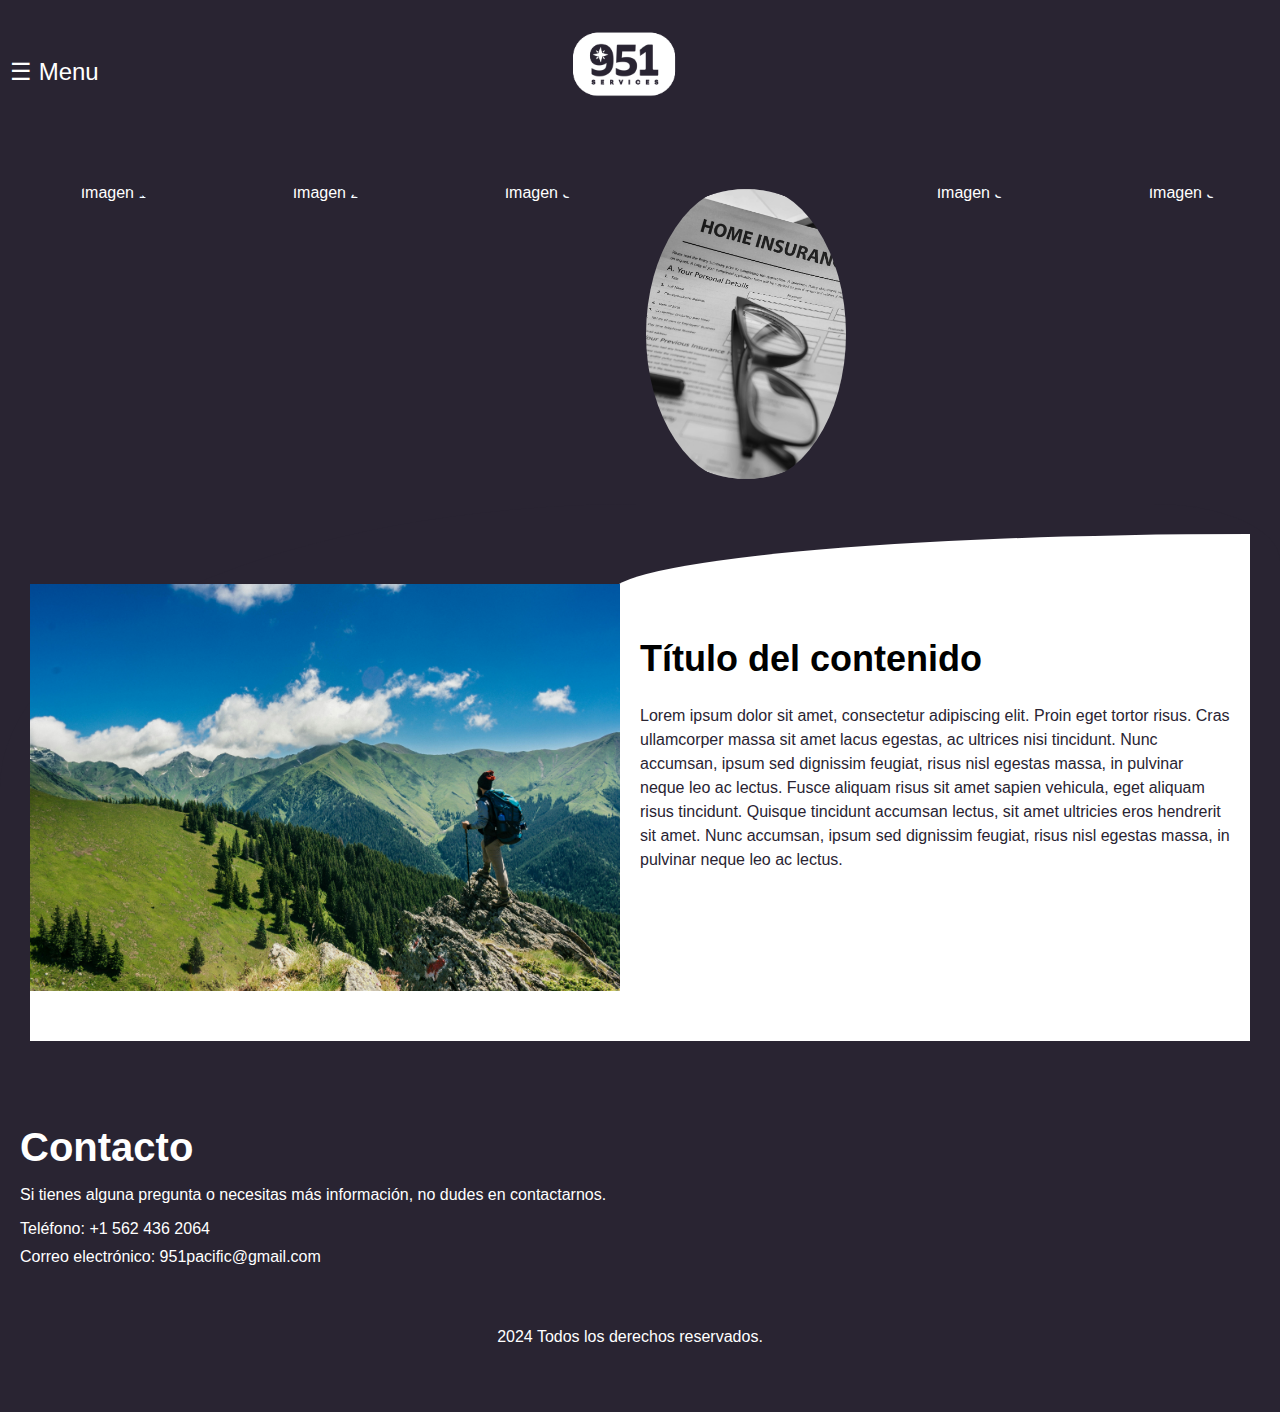
==== index.html @ cd7cbad3 "Add files via upload" ====
<!DOCTYPE html>
<html lang="es">
<head>
  <meta charset="UTF-8">
  <meta name="viewport" content="width=device-width, initial-scale=1.0">
  <title>951 Services</title>
  <link rel="stylesheet" href="/styles/style.css">
  <script src="https://kit.fontawesome.com/39e9c32a98.js" crossorigin="anonymous"></script>
</head>
<body>
    <header>
        <div class="menu-hamburguesa">
            <!-- Aquí va el menú hamburguesa -->
            <input type="checkbox" id="menu-toggle">
            <label for="menu-toggle" class="menu-icon">&#9776; Menu</label>
            <ul class="menu">
              <li><a href="aboutus.html">About us</a></li>
              <li><a href="services.html">Services</a></li>
              <li><a href="contact.html">Contact</a></li>
            </ul>
          </div>
        <a href="index.html">
          <img class="logo" src="/logos/completo.png" alt="Tu logo">
        </a>
        <div class="botones-derecha">
          <a href="mailto:951pacific@gmail.com" class="boton-correo">
            <i class="fa fa-envelope"></i>
          </a>
          <a href="tel:+15624362064" class="boton-llamada">
            <i class="fa fa-phone"></i>
          </a>
        </div>
      </header>

  <section class="servicios">
    
    <div class="slider-container">
        <div class="slider">
          <img src="img/byn/img (1).png" alt="Imagen 1" class="slider-img">
          <img src="img/byn/img (2).png" alt="Imagen 2" class="slider-img">
          <img src="img/byn/img (3).png" alt="Imagen 3" class="slider-img">
          <img src="img/byn/img (4).png" alt="Imagen 3" class="slider-img">
          <img src="img/byn/img (5).png" alt="Imagen 3" class="slider-img">
          <img src="img/byn/img (6).png" alt="Imagen 3" class="slider-img">
        </div>
      </div>
  </section>

  <section class="info">
    <div class="cuadro-blanco-arriba">
        <div class="contenedor">
            <div class="cuadro-izquierda-arriba">

              </div>
              <div class="cuadro-derecho-arriba">
                
              </div>
    </div>
    <div class="contenedor">
        <div class="cuadro-izquierda">
          <img src="img/Banner.jpg" alt="Imagen">
        </div>
        <div class="cuadro-derecho">
          <h1>Título del contenido</h1>
          <p>Lorem ipsum dolor sit amet, consectetur adipiscing elit. Proin eget tortor risus. Cras ullamcorper massa sit amet lacus egestas, ac ultrices nisi tincidunt. Nunc accumsan, ipsum sed dignissim feugiat, risus nisl egestas massa, in pulvinar neque leo ac lectus. Fusce aliquam risus sit amet sapien vehicula, eget aliquam risus tincidunt. Quisque tincidunt accumsan lectus, sit amet ultricies eros hendrerit sit amet. Nunc accumsan, ipsum sed dignissim feugiat, risus nisl egestas massa, in pulvinar neque leo ac lectus.</p>
        </div>
      </div>
      <div class="cuadro-blanco">
      </div>
  </section>

  <main>
    <section class="contacto">
      <h2>Contacto</h2>
      <p>Si tienes alguna pregunta o necesitas más información, no dudes en contactarnos.</p>
      <ul>
        <li><a href="#">Teléfono: +1 562 436 2064</a></li>
        <li><a href="#">Correo electrónico: 951pacific@gmail.com</a></li>
      </ul>
    </section>
    <div class="redes-sociales">
        <a href="https://www.facebook.com/tu_pagina_de_facebook"><i class="fa fa-facebook"></i></a>
        <a href="https://www.instagram.com/tu_usuario_de_instagram"><i class="fa fa-instagram"></i></a>
        <a href="https://twitter.com/tu_usuario_de_twitter"><i class="fa fa-twitter"></i></a>
      </div>
  </main>
  <footer>
    <p>2024 Todos los derechos reservados.</p>
  </footer>
  <script src="/js/script.js"></script>
</body>
</html>
---- styles/style.css ----
/* Estilos generales */
body {
  font-family: Arial, sans-serif;
  margin: 0;
  padding: 0;
  background-color: #292432;
}

header {
  background-color: #292432;
  color: #fff;
  padding: 10px;
  display: flex;
  justify-content: space-between;
  align-items: center;
  margin-top: -40px;
}

/* Menú hamburguesa */

.menu-hamburguesa {
  position: relative;
}

.menu-hamburguesa input[type="checkbox"] {
  display: none;
}

.menu-icon {
  display: block;
  font-size: 24px;
  cursor: pointer;
}

.menu {
  display: none;
  position: absolute;
  background-color: #292432;
  padding: 10px;
  list-style-type: none;
  border: 2px solid #ccc;
  border-radius: 20px;
}

.menu li {
  margin-bottom: 10px;
}

.menu li a {
  color: #fff;
  text-decoration: none;
}

.menu-hamburguesa input[type="checkbox"]:checked ~ .menu {
  display: block;
}

.lista-oculta {
  display: none;
  position: absolute;
  top: 50px;
  left: 0;
  background-color: #fff;
  width: 100%;
}

.boton-menu.activo + .lista-oculta {
  display: block;
}

/* Logo */
.logo {
  max-width: 200px;
  margin: 0 auto;
}

/* Botones derecha */
.botones-derecha {
  display: flex;
  align-items: center;
}

.boton-correo{
  display: inline-block;
  width: 40px;
  height: 40px;
  border-radius: 50%;
  background-size: contain;
  background-repeat: no-repeat;
  color: white;
  margin: 0 10px;
  text-align: center;
  transition: 0.3s ease-in-out;
}

.boton-llamada {
  display: inline-block;
  width: 40px;
  height: 40px;
  border-radius: 50%;
  background-size: contain;
  background-repeat: no-repeat;
  color: white;
  margin: 0 10px;
  text-align: center;
  transition: 0.3s ease-in-out;
}

.boton-correo:hover, .boton-llamada:hover {
  background-color: #ccc;
}

.fa {
  font-size: 20px;
}

/* Animaciones */
@keyframes menu-hamburguesa-abrir {
  0% {
    transform: translateX(-100%);
  }
  100% {
    transform: translateX(0);
  }
}

@keyframes menu-hamburguesa-cerrar {
  0% {
    transform: translateX(0);
  }
  100% {
    transform: translateX(-100%);
  }
}

@keyframes animacion-entrada {
    from {
      opacity: 0;
      transform: translateX(-100%);
    }
    to {
      opacity: 1;
      transform: translateX(0);
    }
  }

  .menu {
    animation: animacion-entrada 1s ease-in-out;
  }

  /* Multiservices IMG */

  .servicios {
    margin-bottom: 20px;
    color:white;
    text-align: center;
  }

  .slider-container {
    width: 100%;
    overflow: hidden;
  }
  
  .slider {
    display: flex;
    transition: transform 0.3s ease;
  }
  
  .slider-img {
    width: 200px;
    height: 300px;
    object-fit: cover;
    border-radius: 60%;
    margin: 0 10px;
  }

  /* Info */

  .contenedor {
    width: 100%;
    display: flex;
  }
  
  .cuadro-izquierda, .cuadro-derecho {
    width: 50%;
  }
  
  .cuadro-izquierda img {
    width: 100%;
    height: 105%;
    object-fit: cover;
    margin-top: -10px;
  }
  
  .cuadro-derecho {
    padding: 20px;
    background-color: white;
  }
  
  .cuadro-derecho h1 {
    font-size: 36px;
    color: 292432;
    font-weight: bold;
  }
  
  .cuadro-derecho p {
    font-size: 16px;
    color: #292432;
  }
  
  .cuadro-blanco {
    padding: 30px;
    background-color: white;
  }
  .cuadro-blanco-arriba{
    padding: 30px;
    background-color: #292432;
    border-radius: 50% 10% 0 0;
  }
  .cuadro-derecho-arriba{
    padding: 30px;
    background-color: white;
    border-radius: 100% 0% 0 0;
  }
  .cuadro-izquierda-arriba, .cuadro-derecho-arriba {
    width: 60%;
  }

  /* Personalización adicional */
  
  .cuadro-derecho h1 {
    font-family: Arial, sans-serif;
  }
  
  .cuadro-derecho p {
    line-height: 1.5;
  }
  
  /* Multiservices IMG */

  
  .contacto {
    background-color: #292432;
    padding: 20px;
    color: white;
  }
  
  .contacto h2 {
    font-size: 1.5em;
    margin-bottom: 10px;
    display: flex;
    font-size: 40px;
  }
  
  .contacto p {
    margin-bottom: 10px;
  }
  
  .contacto ul {
    list-style: none;
    padding: 0;
  }
  
  .contacto li {
    margin-bottom: 10px;
  }
  
  .contacto li a {
    color: white;
    text-decoration: none;
  }
  
  .contacto li a:hover {
    text-decoration: underline;
  }

  .redes-sociales {
    float: right;
    margin-top: 20px;
  }
  
  .redes-sociales a {
    margin-right: 10px;
    color: white;
    font-size: 18px;
  }
  
  .redes-sociales a:hover {
    color: #999999;
  }
  
  footer {
    background-color: #292432;
    color: #fff;
    padding: 10px;
    text-align: center;
  }
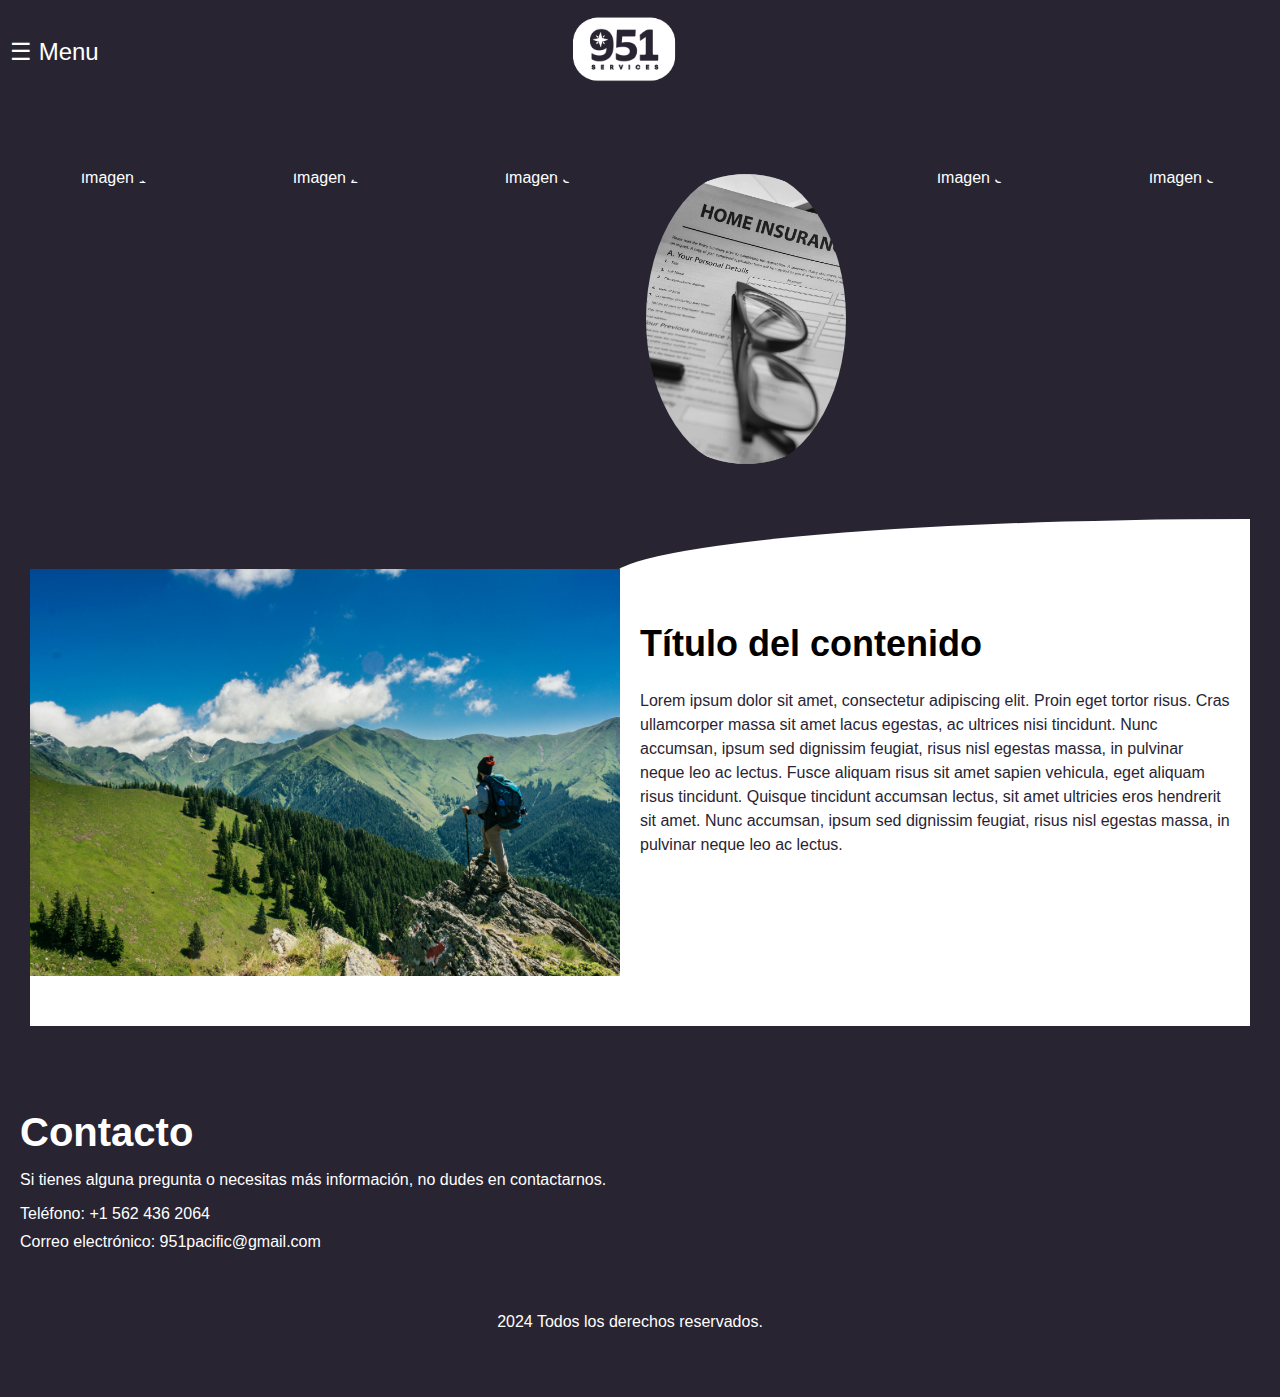
==== commit 07df9a82: "Update index.html" ====
--- a/index.html
+++ b/index.html
@@ -4,7 +4,7 @@
   <meta charset="UTF-8">
   <meta name="viewport" content="width=device-width, initial-scale=1.0">
   <title>951 Services</title>
-  <link rel="stylesheet" href="/styles/style.css">
+  <link rel="stylesheet" href="../styles/style.css">
   <script src="https://kit.fontawesome.com/39e9c32a98.js" crossorigin="anonymous"></script>
 </head>
 <body>
--- a/styles/style.css
+++ b/styles/style.css
@@ -20,6 +20,7 @@
 
 .menu-hamburguesa {
   position: relative;
+  margin-top: -25px;
 }
 
 .menu-hamburguesa input[type="checkbox"] {
@@ -72,6 +73,7 @@
 .logo {
   max-width: 200px;
   margin: 0 auto;
+  margin-top: -15px;
 }
 
 /* Botones derecha */
